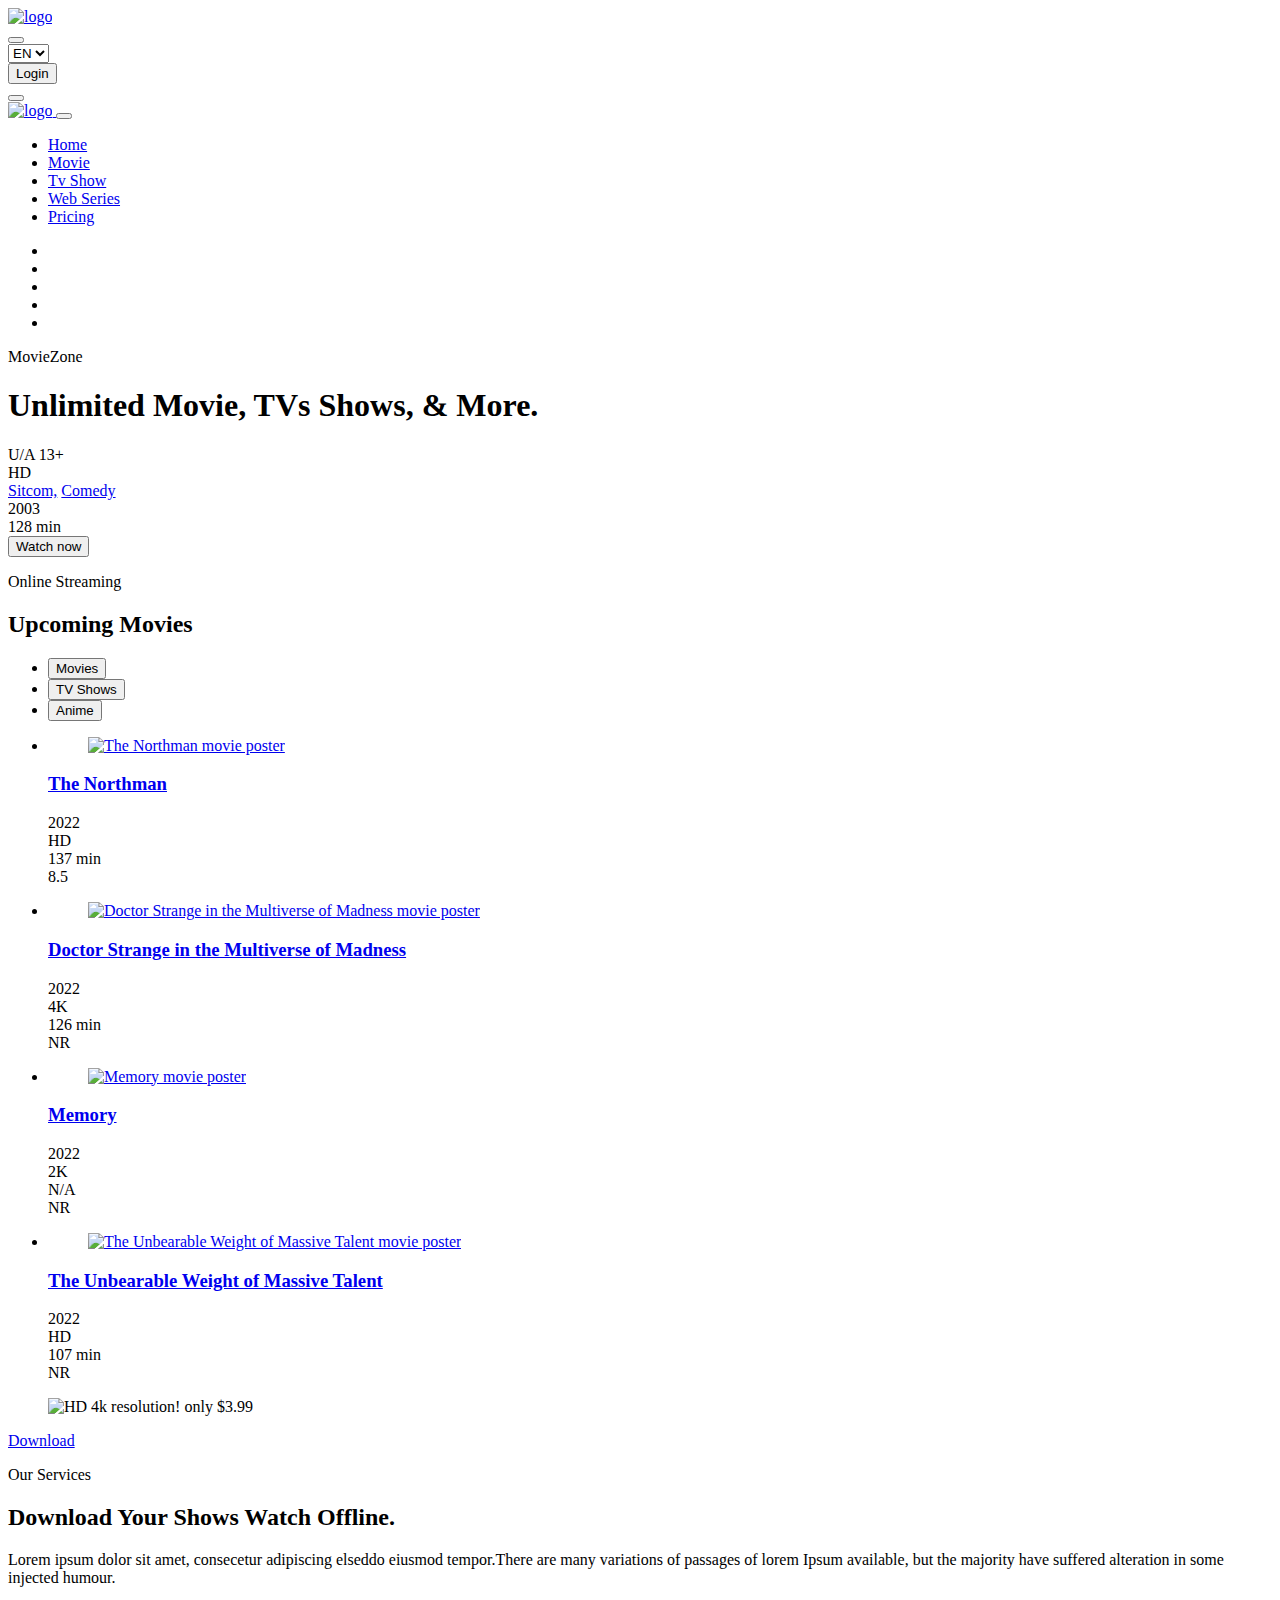
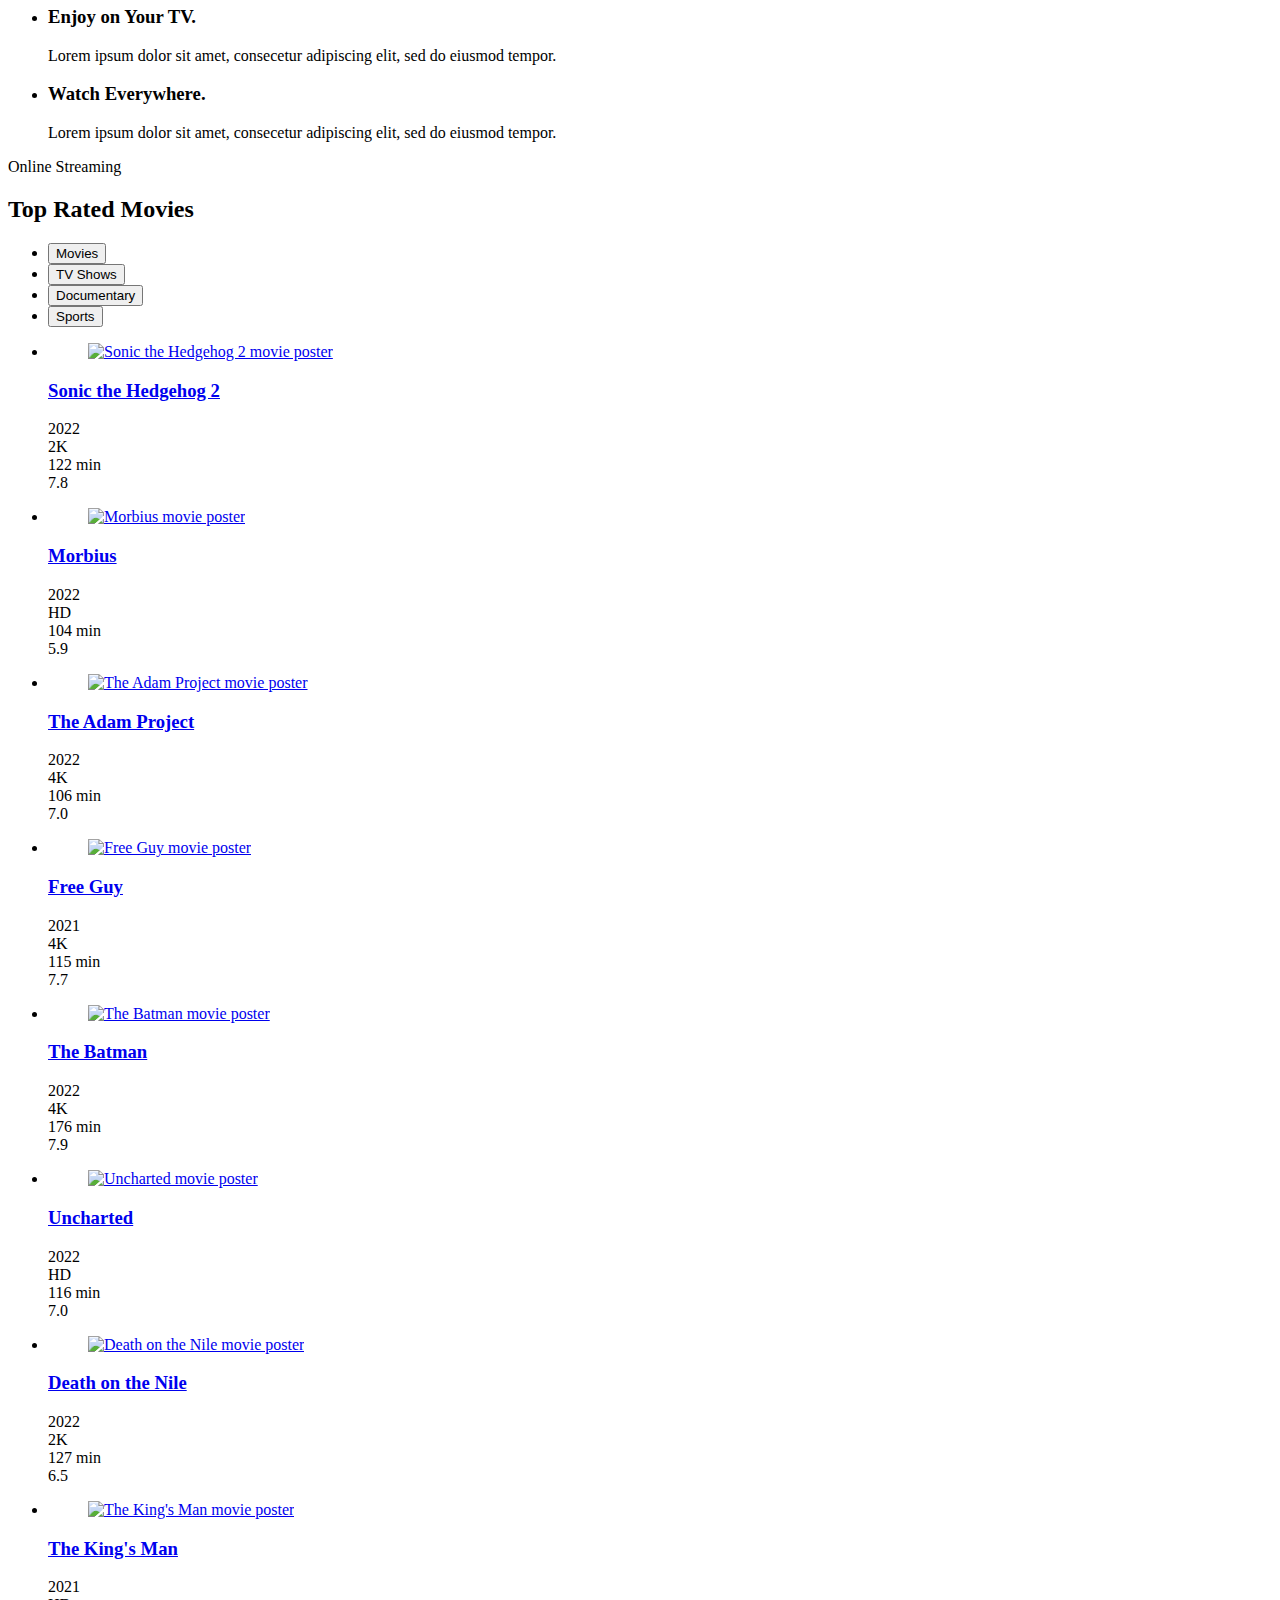
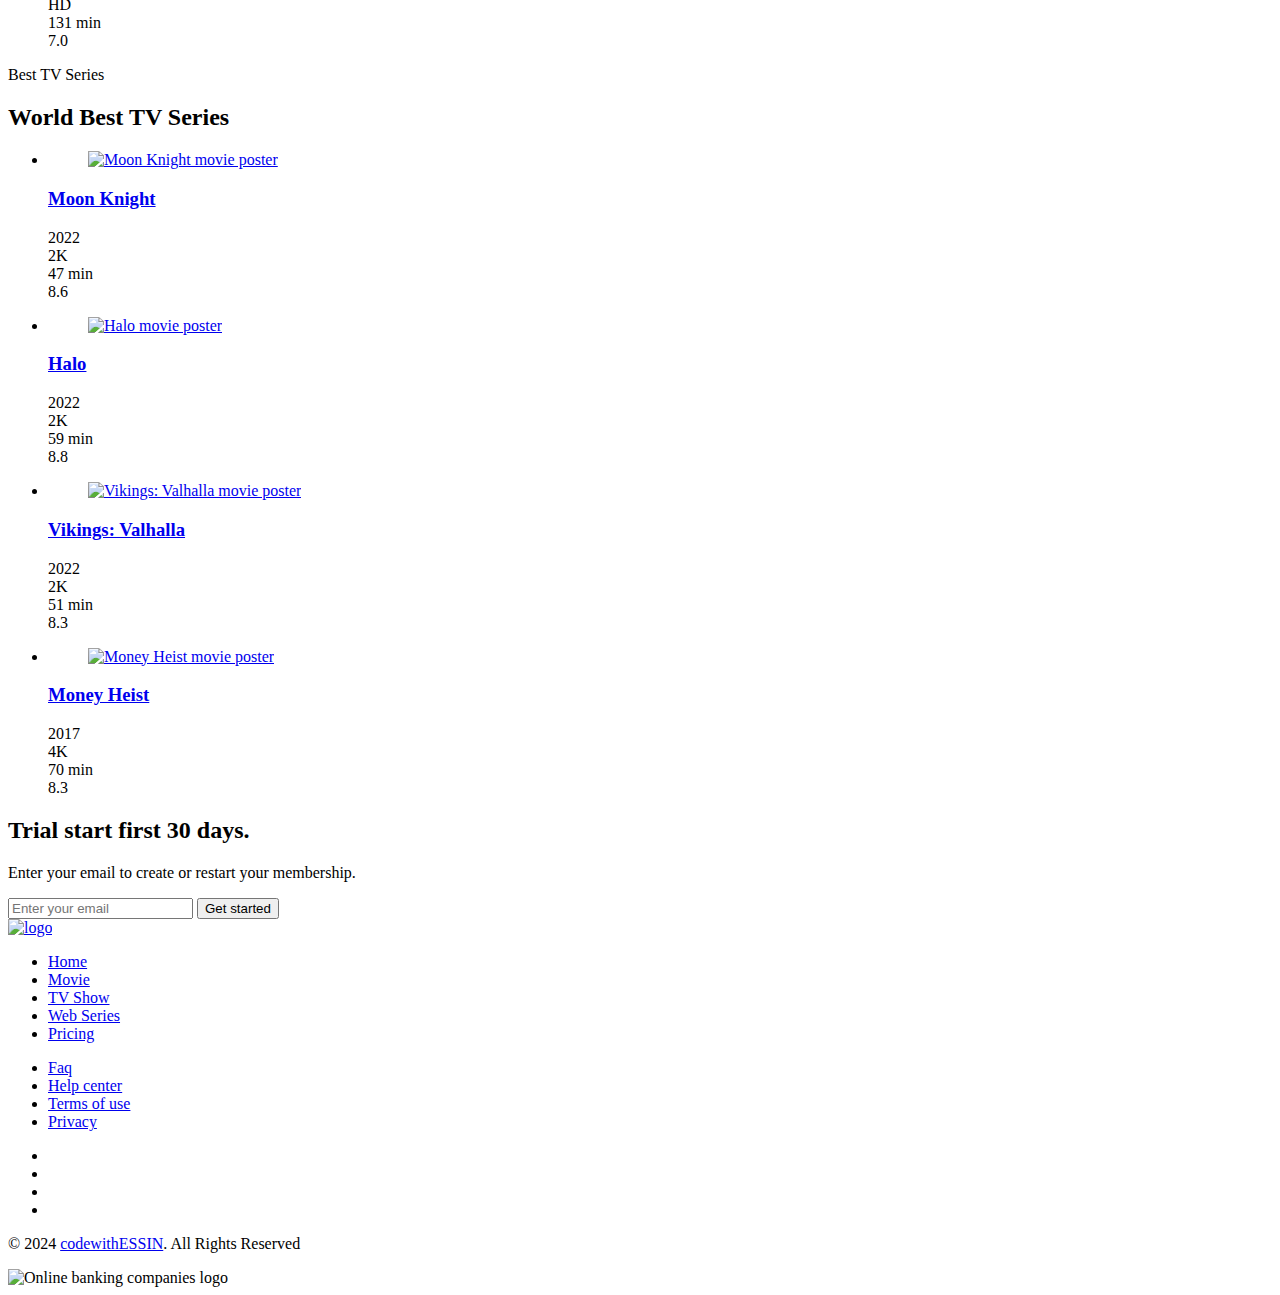
==== MovieZone/index.html @ ff5fa3e3 "first commit" ====
<!DOCTYPE html>
<html lang="en">

<head>
  <meta charset="UTF-8">
  <meta http-equiv="X-UA-Compatible" content="IE=edge">
  <meta name="viewport" content="width=device-width, initial-scale=1.0">
  <title>MovieZone</title>

  <!-- 
    - favicon
  -->
  <link rel="shortcut icon" href="./favicon.svg" type="image/svg+xml">

  <!-- 
    - custom css link
  -->
  <link rel="stylesheet" href="./style.css">

  <!-- 
    - google font link
  -->
  <link rel="preconnect" href="https://fonts.googleapis.com">
  <link rel="preconnect" href="https://fonts.gstatic.com" crossorigin>
  <link href="https://fonts.googleapis.com/css2?family=Poppins:wght@400;500;600;700&display=swap" rel="stylesheet">
  
</head>

<body id="top">

  <!-- 
    - #HEADER
  -->

  <header class="header" data-header>
    <div class="container">

      <div class="overlay" data-overlay></div>

      <a href="./index.html" class="logo">
        <img src="./images/finallogo.png" alt="logo" width="100px" >
      </a>

      <div class="header-actions">

        <button class="search-btn">
          <ion-icon name="search-outline"></ion-icon>
        </button>

        <div class="lang-wrapper">
          <label for="language">
            <ion-icon name="globe-outline"></ion-icon>
          </label>

          <select name="language" id="language">
            <option value="en">EN</option>
            <option value="au">AU</option>
            <option value="ar">AR</option>
            <option value="tu">TU</option>
          </select>
        </div>

        <form action="login_form.html"><button class="btn btn-primary">Login</button></form>

      </div>

      <button class="menu-open-btn" data-menu-open-btn>
        <ion-icon name="reorder-two"></ion-icon>
      </button>

      <nav class="navbar" data-navbar>

        <div class="navbar-top">

          <a href="./index.html" class="logo">
            <img src="./images/finallogo.png" alt="logo" width="50px">
          </a>

          <button class="menu-close-btn" data-menu-close-btn>
            <ion-icon name="close-outline"></ion-icon>
          </button>

        </div>

        <ul class="navbar-list">

          <li>
            <a href="./index.html" class="navbar-link">Home</a>
          </li>

          <li>
            <a href="#" class="navbar-link">Movie</a>
          </li>

          <li>
            <a href="#" class="navbar-link">Tv Show</a>
          </li>

          <li>
            <a href="#" class="navbar-link">Web Series</a>
          </li>

          <li>
            <a href="#" class="navbar-link">Pricing</a>
          </li>

        </ul>

        <ul class="navbar-social-list">

          <li>
            <a href="#" class="navbar-social-link">
              <ion-icon name="logo-twitter"></ion-icon>
            </a>
          </li>

          <li>
            <a href="#" class="navbar-social-link">
              <ion-icon name="logo-facebook"></ion-icon>
            </a>
          </li>

          <li>
            <a href="#" class="navbar-social-link">
              <ion-icon name="logo-pinterest"></ion-icon>
            </a>
          </li>

          <li>
            <a href="#" class="navbar-social-link">
              <ion-icon name="logo-instagram"></ion-icon>
            </a>
          </li>

          <li>
            <a href="#" class="navbar-social-link">
              <ion-icon name="logo-youtube"></ion-icon>
            </a>
          </li>

        </ul>

      </nav>

    </div>
  </header>





  <main>
    <article>

      <!-- 
        - #HERO
      -->

      <section class="hero">
        <div class="container">
          <!-- slider -->
          <div class="container">
            <div class="slider">
                <div class="slide slide-1 active">
                    
                </div>
                <div class="slide slide-2">
                    
                </div>
                <div class="slide slide-3">
                   
                </div>
                <div class="slide slide-4">
                    
                </div>
                <div class="slide slide-5">
                   
                </div>
                <div class="slide slide-6">
                    
                </div>
                <div class="slide slide-7">
                    
                </div>
                <div class="slide slide-8">
                    
                </div>
                <div class="slide slide-9">
                   
                </div>
                <div class="slide slide-10">
                    
                </div>
            </div>
            <div class="buttons">
                <div class="arrow" id="arrow-left">
                    <i class="fas fa-chevron-left"></i>
                </div>
                <div class="arrow" id="arrow-right">
                    <i class="fas fa-chevron-right"></i>
                </div>
            </div>
        </div>
          <!-- slider -->

          <div class="hero-content">

            <p class="hero-subtitle">MovieZone</p>

            <h1 class="h1 hero-title">
              Unlimited <strong>Movie</strong>, TVs Shows, & More.
            </h1>

            <div class="meta-wrapper">

              <div class="badge-wrapper">
                <div class="badge badge-fill">U/A 13+</div>

                <div class="badge badge-outline">HD</div>
              </div>

              <div class="ganre-wrapper">
                <a href="#">Sitcom,</a>

                <a href="#">Comedy</a>
              </div>

              <div class="date-time">

                <div>
                  <ion-icon name="calendar-outline"></ion-icon>

                  <time datetime="2003">2003</time>
                </div>

                <div>
                  <ion-icon name="time-outline"></ion-icon>

                  <time datetime="PT128M">128 min</time>
                </div>

              </div>

            </div>

            <button class="btn btn-primary">
              <ion-icon name="play"></ion-icon>

              <span>Watch now</span>
            </button>

          </div>

        </div>
      </section>





      <!-- 
        - #UPCOMING
      -->

      <section class="upcoming">
        <div class="container">

          <div class="flex-wrapper">

            <div class="title-wrapper">
              <p class="section-subtitle">Online Streaming</p>

              <h2 class="h2 section-title">Upcoming Movies</h2>
            </div>

            <ul class="filter-list">

              <li>
                <button class="filter-btn">Movies</button>
              </li>

              <li>
                <button class="filter-btn">TV Shows</button>
              </li>

              <li>
                <button class="filter-btn">Anime</button>
              </li>

            </ul>

          </div>

          <ul class="movies-list  has-scrollbar">

            <li>
              <div class="movie-card">

                <a href="./movie-details.html">
                  <figure class="card-banner">
                    <img src="./images/upcoming-1.png" alt="The Northman movie poster">
                  </figure>
                </a>

                <div class="title-wrapper">
                  <a href="./movie-details.html">
                    <h3 class="card-title">The Northman</h3>
                  </a>

                  <time datetime="2022">2022</time>
                </div>

                <div class="card-meta">
                  <div class="badge badge-outline">HD</div>

                  <div class="duration">
                    <ion-icon name="time-outline"></ion-icon>

                    <time datetime="PT137M">137 min</time>
                  </div>

                  <div class="rating">
                    <ion-icon name="star"></ion-icon>

                    <data>8.5</data>
                  </div>
                </div>

              </div>
            </li>

            <li>
              <div class="movie-card">

                <a href="./movie-details.html">
                  <figure class="card-banner">
                    <img src="./images/upcoming-2.png"
                      alt="Doctor Strange in the Multiverse of Madness movie poster">
                  </figure>
                </a>

                <div class="title-wrapper">
                  <a href="./movie-details.html">
                    <h3 class="card-title">Doctor Strange in the Multiverse of Madness</h3>
                  </a>

                  <time datetime="2022">2022</time>
                </div>

                <div class="card-meta">
                  <div class="badge badge-outline">4K</div>

                  <div class="duration">
                    <ion-icon name="time-outline"></ion-icon>

                    <time datetime="PT126M">126 min</time>
                  </div>

                  <div class="rating">
                    <ion-icon name="star"></ion-icon>

                    <data>NR</data>
                  </div>
                </div>

              </div>
            </li>

            <li>
              <div class="movie-card">

                <a href="./movie-details.html">
                  <figure class="card-banner">
                    <img src="./images/upcoming-3.png" alt="Memory movie poster">
                  </figure>
                </a>

                <div class="title-wrapper">
                  <a href="./movie-details.html">
                    <h3 class="card-title">Memory</h3>
                  </a>

                  <time datetime="2022">2022</time>
                </div>

                <div class="card-meta">
                  <div class="badge badge-outline">2K</div>

                  <div class="duration">
                    <ion-icon name="time-outline"></ion-icon>

                    <time datetime="">N/A</time>
                  </div>

                  <div class="rating">
                    <ion-icon name="star"></ion-icon>

                    <data>NR</data>
                  </div>
                </div>

              </div>
            </li>

            <li>
              <div class="movie-card">

                <a href="./movie-details.html">
                  <figure class="card-banner">
                    <img src="./images/upcoming-4.png"
                      alt="The Unbearable Weight of Massive Talent movie poster">
                  </figure>
                </a>

                <div class="title-wrapper">
                  <a href="./movie-details.html">
                    <h3 class="card-title">The Unbearable Weight of Massive Talent</h3>
                  </a>

                  <time datetime="2022">2022</time>
                </div>

                <div class="card-meta">
                  <div class="badge badge-outline">HD</div>

                  <div class="duration">
                    <ion-icon name="time-outline"></ion-icon>

                    <time datetime="PT107M">107 min</time>
                  </div>

                  <div class="rating">
                    <ion-icon name="star"></ion-icon>

                    <data>NR</data>
                  </div>
                </div>

              </div>
            </li>

          </ul>

        </div>
      </section>





      <!-- 
        - #SERVICE
      -->

      <section class="service">
        <div class="container">

          <div class="service-banner">
            <figure>
              <img src="./images/service-banner.jpg" alt="HD 4k resolution! only $3.99">
            </figure>

            <a href="./images/service-banner.jpg" download class="service-btn">
              <span>Download</span>

              <ion-icon name="download-outline"></ion-icon>
            </a>
          </div>

          <div class="service-content">

            <p class="service-subtitle">Our Services</p>

            <h2 class="h2 service-title">Download Your Shows Watch Offline.</h2>

            <p class="service-text">
              Lorem ipsum dolor sit amet, consecetur adipiscing elseddo eiusmod tempor.There are many variations of
              passages of lorem
              Ipsum available, but the majority have suffered alteration in some injected humour.
            </p>

            <ul class="service-list">

              <li>
                <div class="service-card">

                  <div class="card-icon">
                    <ion-icon name="tv"></ion-icon>
                  </div>

                  <div class="card-content">
                    <h3 class="h3 card-title">Enjoy on Your TV.</h3>

                    <p class="card-text">
                      Lorem ipsum dolor sit amet, consecetur adipiscing elit, sed do eiusmod tempor.
                    </p>
                  </div>

                </div>
              </li>

              <li>
                <div class="service-card">

                  <div class="card-icon">
                    <ion-icon name="videocam"></ion-icon>
                  </div>

                  <div class="card-content">
                    <h3 class="h3 card-title">Watch Everywhere.</h3>

                    <p class="card-text">
                      Lorem ipsum dolor sit amet, consecetur adipiscing elit, sed do eiusmod tempor.
                    </p>
                  </div>

                </div>
              </li>

            </ul>

          </div>

        </div>
      </section>





      <!-- 
        - #TOP RATED
      -->

      <section class="top-rated">
        <div class="container">

          <p class="section-subtitle">Online Streaming</p>

          <h2 class="h2 section-title">Top Rated Movies</h2>

          <ul class="filter-list">

            <li>
              <button class="filter-btn">Movies</button>
            </li>

            <li>
              <button class="filter-btn">TV Shows</button>
            </li>

            <li>
              <button class="filter-btn">Documentary</button>
            </li>

            <li>
              <button class="filter-btn">Sports</button>
            </li>

          </ul>

          <ul class="movies-list">

            <li>
              <div class="movie-card">

                <a href="./movie-details.html">
                  <figure class="card-banner">
                    <img src="./images/movie-1.png" alt="Sonic the Hedgehog 2 movie poster">
                  </figure>
                </a>

                <div class="title-wrapper">
                  <a href="./movie-details.html">
                    <h3 class="card-title">Sonic the Hedgehog 2</h3>
                  </a>

                  <time datetime="2022">2022</time>
                </div>

                <div class="card-meta">
                  <div class="badge badge-outline">2K</div>

                  <div class="duration">
                    <ion-icon name="time-outline"></ion-icon>

                    <time datetime="PT122M">122 min</time>
                  </div>

                  <div class="rating">
                    <ion-icon name="star"></ion-icon>

                    <data>7.8</data>
                  </div>
                </div>

              </div>
            </li>

            <li>
              <div class="movie-card">

                <a href="./movie-details.html">
                  <figure class="card-banner">
                    <img src="./images/movie-2.png" alt="Morbius movie poster">
                  </figure>
                </a>

                <div class="title-wrapper">
                  <a href="./movie-details.html">
                    <h3 class="card-title">Morbius</h3>
                  </a>

                  <time datetime="2022">2022</time>
                </div>

                <div class="card-meta">
                  <div class="badge badge-outline">HD</div>

                  <div class="duration">
                    <ion-icon name="time-outline"></ion-icon>

                    <time datetime="PT104M">104 min</time>
                  </div>

                  <div class="rating">
                    <ion-icon name="star"></ion-icon>

                    <data>5.9</data>
                  </div>
                </div>

              </div>
            </li>

            <li>
              <div class="movie-card">

                <a href="./movie-details.html">
                  <figure class="card-banner">
                    <img src="./images/movie-3.png" alt="The Adam Project movie poster">
                  </figure>
                </a>

                <div class="title-wrapper">
                  <a href="./movie-details.html">
                    <h3 class="card-title">The Adam Project</h3>
                  </a>

                  <time datetime="2022">2022</time>
                </div>

                <div class="card-meta">
                  <div class="badge badge-outline">4K</div>

                  <div class="duration">
                    <ion-icon name="time-outline"></ion-icon>

                    <time datetime="PT106M">106 min</time>
                  </div>

                  <div class="rating">
                    <ion-icon name="star"></ion-icon>

                    <data>7.0</data>
                  </div>
                </div>

              </div>
            </li>

            <li>
              <div class="movie-card">

                <a href="./movie-details.html">
                  <figure class="card-banner">
                    <img src="./images/movie-4.png" alt="Free Guy movie poster">
                  </figure>
                </a>

                <div class="title-wrapper">
                  <a href="./movie-details.html">
                    <h3 class="card-title">Free Guy</h3>
                  </a>

                  <time datetime="2021">2021</time>
                </div>

                <div class="card-meta">
                  <div class="badge badge-outline">4K</div>

                  <div class="duration">
                    <ion-icon name="time-outline"></ion-icon>

                    <time datetime="PT115M">115 min</time>
                  </div>

                  <div class="rating">
                    <ion-icon name="star"></ion-icon>

                    <data>7.7</data>
                  </div>
                </div>

              </div>
            </li>

            <li>
              <div class="movie-card">

                <a href="./movie-details.html">
                  <figure class="card-banner">
                    <img src="./images/movie-5.png" alt="The Batman movie poster">
                  </figure>
                </a>

                <div class="title-wrapper">
                  <a href="./movie-details.html">
                    <h3 class="card-title">The Batman</h3>
                  </a>

                  <time datetime="2022">2022</time>
                </div>

                <div class="card-meta">
                  <div class="badge badge-outline">4K</div>

                  <div class="duration">
                    <ion-icon name="time-outline"></ion-icon>

                    <time datetime="PT176M">176 min</time>
                  </div>

                  <div class="rating">
                    <ion-icon name="star"></ion-icon>

                    <data>7.9</data>
                  </div>
                </div>

              </div>
            </li>

            <li>
              <div class="movie-card">

                <a href="./movie-details.html">
                  <figure class="card-banner">
                    <img src="./images/movie-6.png" alt="Uncharted movie poster">
                  </figure>
                </a>

                <div class="title-wrapper">
                  <a href="./movie-details.html">
                    <h3 class="card-title">Uncharted</h3>
                  </a>

                  <time datetime="2022">2022</time>
                </div>

                <div class="card-meta">
                  <div class="badge badge-outline">HD</div>

                  <div class="duration">
                    <ion-icon name="time-outline"></ion-icon>

                    <time datetime="PT116M">116 min</time>
                  </div>

                  <div class="rating">
                    <ion-icon name="star"></ion-icon>

                    <data>7.0</data>
                  </div>
                </div>

              </div>
            </li>

            <li>
              <div class="movie-card">

                <a href="./movie-details.html">
                  <figure class="card-banner">
                    <img src="./images/movie-7.png" alt="Death on the Nile movie poster">
                  </figure>
                </a>

                <div class="title-wrapper">
                  <a href="./movie-details.html">
                    <h3 class="card-title">Death on the Nile</h3>
                  </a>

                  <time datetime="2022">2022</time>
                </div>

                <div class="card-meta">
                  <div class="badge badge-outline">2K</div>

                  <div class="duration">
                    <ion-icon name="time-outline"></ion-icon>

                    <time datetime="PT127M">127 min</time>
                  </div>

                  <div class="rating">
                    <ion-icon name="star"></ion-icon>

                    <data>6.5</data>
                  </div>
                </div>

              </div>
            </li>

            <li>
              <div class="movie-card">

                <a href="./movie-details.html">
                  <figure class="card-banner">
                    <img src="./images/movie-8.png" alt="The King's Man movie poster">
                  </figure>
                </a>

                <div class="title-wrapper">
                  <a href="./movie-details.html">
                    <h3 class="card-title">The King's Man</h3>
                  </a>

                  <time datetime="2021">2021</time>
                </div>

                <div class="card-meta">
                  <div class="badge badge-outline">HD</div>

                  <div class="duration">
                    <ion-icon name="time-outline"></ion-icon>

                    <time datetime="PT131M">131 min</time>
                  </div>

                  <div class="rating">
                    <ion-icon name="star"></ion-icon>

                    <data>7.0</data>
                  </div>
                </div>

              </div>
            </li>

          </ul>

        </div>
      </section>





      <!-- 
        - #TV SERIES
      -->

      <section class="tv-series">
        <div class="container">

          <p class="section-subtitle">Best TV Series</p>

          <h2 class="h2 section-title">World Best TV Series</h2>

          <ul class="movies-list">

            <li>
              <div class="movie-card">

                <a href="./movie-details.html">
                  <figure class="card-banner">
                    <img src="./images/series-1.png" alt="Moon Knight movie poster">
                  </figure>
                </a>

                <div class="title-wrapper">
                  <a href="./movie-details.html">
                    <h3 class="card-title">Moon Knight</h3>
                  </a>

                  <time datetime="2022">2022</time>
                </div>

                <div class="card-meta">
                  <div class="badge badge-outline">2K</div>

                  <div class="duration">
                    <ion-icon name="time-outline"></ion-icon>

                    <time datetime="PT47M">47 min</time>
                  </div>

                  <div class="rating">
                    <ion-icon name="star"></ion-icon>

                    <data>8.6</data>
                  </div>
                </div>

              </div>
            </li>

            <li>
              <div class="movie-card">

                <a href="./movie-details.html">
                  <figure class="card-banner">
                    <img src="./images/series-2.png" alt="Halo movie poster">
                  </figure>
                </a>

                <div class="title-wrapper">
                  <a href="./movie-details.html">
                    <h3 class="card-title">Halo</h3>
                  </a>

                  <time datetime="2022">2022</time>
                </div>

                <div class="card-meta">
                  <div class="badge badge-outline">2K</div>

                  <div class="duration">
                    <ion-icon name="time-outline"></ion-icon>

                    <time datetime="PT59M">59 min</time>
                  </div>

                  <div class="rating">
                    <ion-icon name="star"></ion-icon>

                    <data>8.8</data>
                  </div>
                </div>

              </div>
            </li>

            <li>
              <div class="movie-card">

                <a href="./movie-details.html">
                  <figure class="card-banner">
                    <img src="./images/series-3.png" alt="Vikings: Valhalla movie poster">
                  </figure>
                </a>

                <div class="title-wrapper">
                  <a href="./movie-details.html">
                    <h3 class="card-title">Vikings: Valhalla</h3>
                  </a>

                  <time datetime="2022">2022</time>
                </div>

                <div class="card-meta">
                  <div class="badge badge-outline">2K</div>

                  <div class="duration">
                    <ion-icon name="time-outline"></ion-icon>

                    <time datetime="PT51M">51 min</time>
                  </div>

                  <div class="rating">
                    <ion-icon name="star"></ion-icon>

                    <data>8.3</data>
                  </div>
                </div>

              </div>
            </li>

            <li>
              <div class="movie-card">

                <a href="./movie-details.html">
                  <figure class="card-banner">
                    <img src="./images/series-4.png" alt="Money Heist movie poster">
                  </figure>
                </a>

                <div class="title-wrapper">
                  <a href="./movie-details.html">
                    <h3 class="card-title">Money Heist</h3>
                  </a>

                  <time datetime="2017">2017</time>
                </div>

                <div class="card-meta">
                  <div class="badge badge-outline">4K</div>

                  <div class="duration">
                    <ion-icon name="time-outline"></ion-icon>

                    <time datetime="PT70M">70 min</time>
                  </div>

                  <div class="rating">
                    <ion-icon name="star"></ion-icon>

                    <data>8.3</data>
                  </div>
                </div>

              </div>
            </li>

          </ul>

        </div>
      </section>





      <!-- 
        - #CTA
      -->

      <section class="cta">
        <div class="container">

          <div class="title-wrapper">
            <h2 class="cta-title">Trial start first 30 days.</h2>

            <p class="cta-text">
              Enter your email to create or restart your membership.
            </p>
          </div>

          <form action="" class="cta-form">
            <input type="email" name="email" required placeholder="Enter your email" class="email-field">

            <button type="submit" class="cta-form-btn">Get started</button>
          </form>

        </div>
      </section>

    </article>
  </main>





  <!-- 
    - #FOOTER
  -->

  <footer class="footer">

    <div class="footer-top">
      <div class="container">

        <div class="footer-brand-wrapper">

          <a href="./index.html" class="logo">
            <img src="./images/finallogo.png" alt="logo" width="100px">
          </a>

          <ul class="footer-list">

            <li>
              <a href="./index.html" class="footer-link">Home</a>
            </li>

            <li>
              <a href="#" class="footer-link">Movie</a>
            </li>

            <li>
              <a href="#" class="footer-link">TV Show</a>
            </li>

            <li>
              <a href="#" class="footer-link">Web Series</a>
            </li>

            <li>
              <a href="#" class="footer-link">Pricing</a>
            </li>

          </ul>

        </div>

        <div class="divider"></div>

        <div class="quicklink-wrapper">

          <ul class="quicklink-list">

            <li>
              <a href="#" class="quicklink-link">Faq</a>
            </li>

            <li>
              <a href="#" class="quicklink-link">Help center</a>
            </li>

            <li>
              <a href="#" class="quicklink-link">Terms of use</a>
            </li>

            <li>
              <a href="#" class="quicklink-link">Privacy</a>
            </li>

          </ul>

          <ul class="social-list">

            <li>
              <a href="#" class="social-link">
                <ion-icon name="logo-facebook"></ion-icon>
              </a>
            </li>

            <li>
              <a href="#" class="social-link">
                <ion-icon name="logo-twitter"></ion-icon>
              </a>
            </li>

            <li>
              <a href="#" class="social-link">
                <ion-icon name="logo-pinterest"></ion-icon>
              </a>
            </li>

            <li>
              <a href="#" class="social-link">
                <ion-icon name="logo-linkedin"></ion-icon>
              </a>
            </li>

          </ul>

        </div>

      </div>
    </div>

    <div class="footer-bottom">
      <div class="container">

        <p class="copyright">
          &copy; 2024 <a href="#">codewithESSIN</a>. All Rights Reserved
        </p>

        <img src="./images/footer-bottom-img.png" alt="Online banking companies logo" class="footer-bottom-img">

      </div>
    </div>

  </footer>





  <!-- 
    - #GO TO TOP
  -->

  <a href="#top" class="go-top" data-go-top>
    <ion-icon name="chevron-up"></ion-icon>
  </a>





  <!-- 
    - custom js link
  -->
  <script src="script.js"></script>

  <!-- 
    - ionicon link
  -->
  <script type="module" src="https://unpkg.com/ionicons@5.5.2/dist/ionicons/ionicons.esm.js"></script>
  <script nomodule src="https://unpkg.com/ionicons@5.5.2/dist/ionicons/ionicons.js"></script>

</body>

</html>
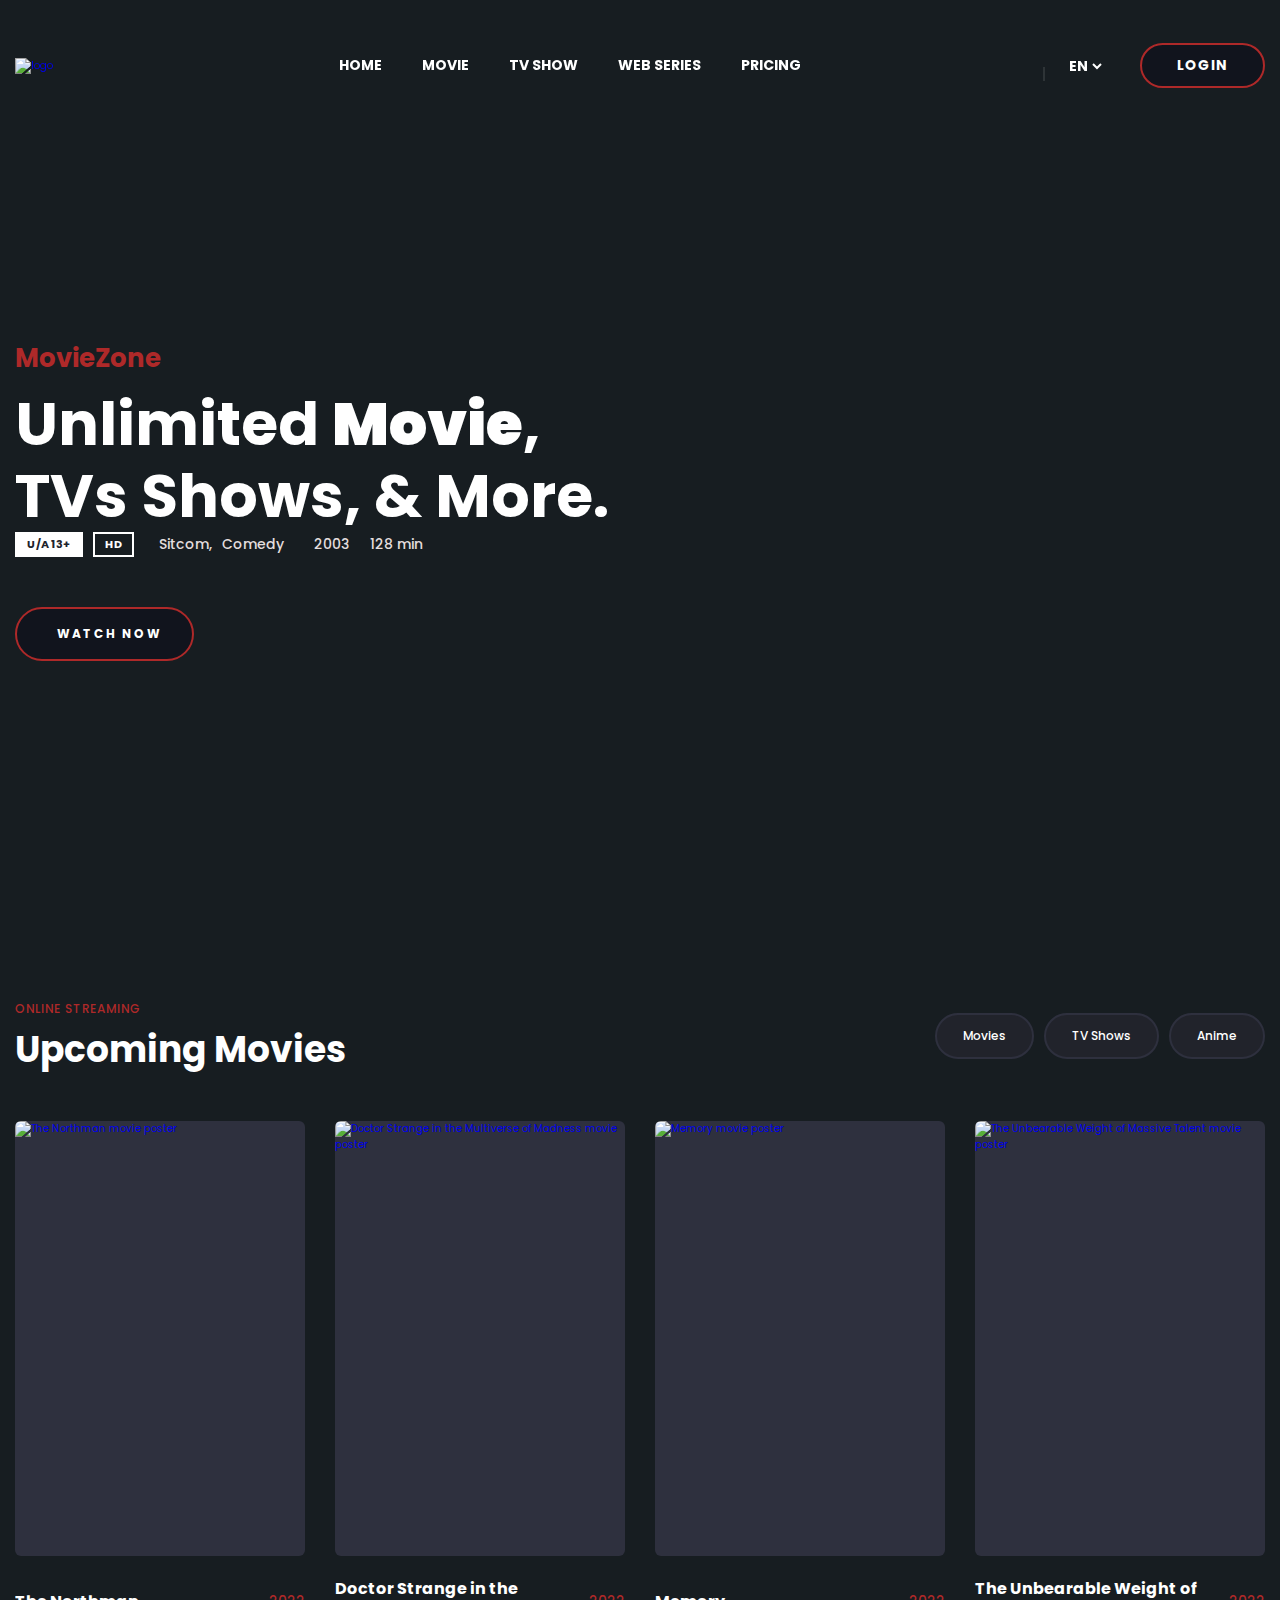
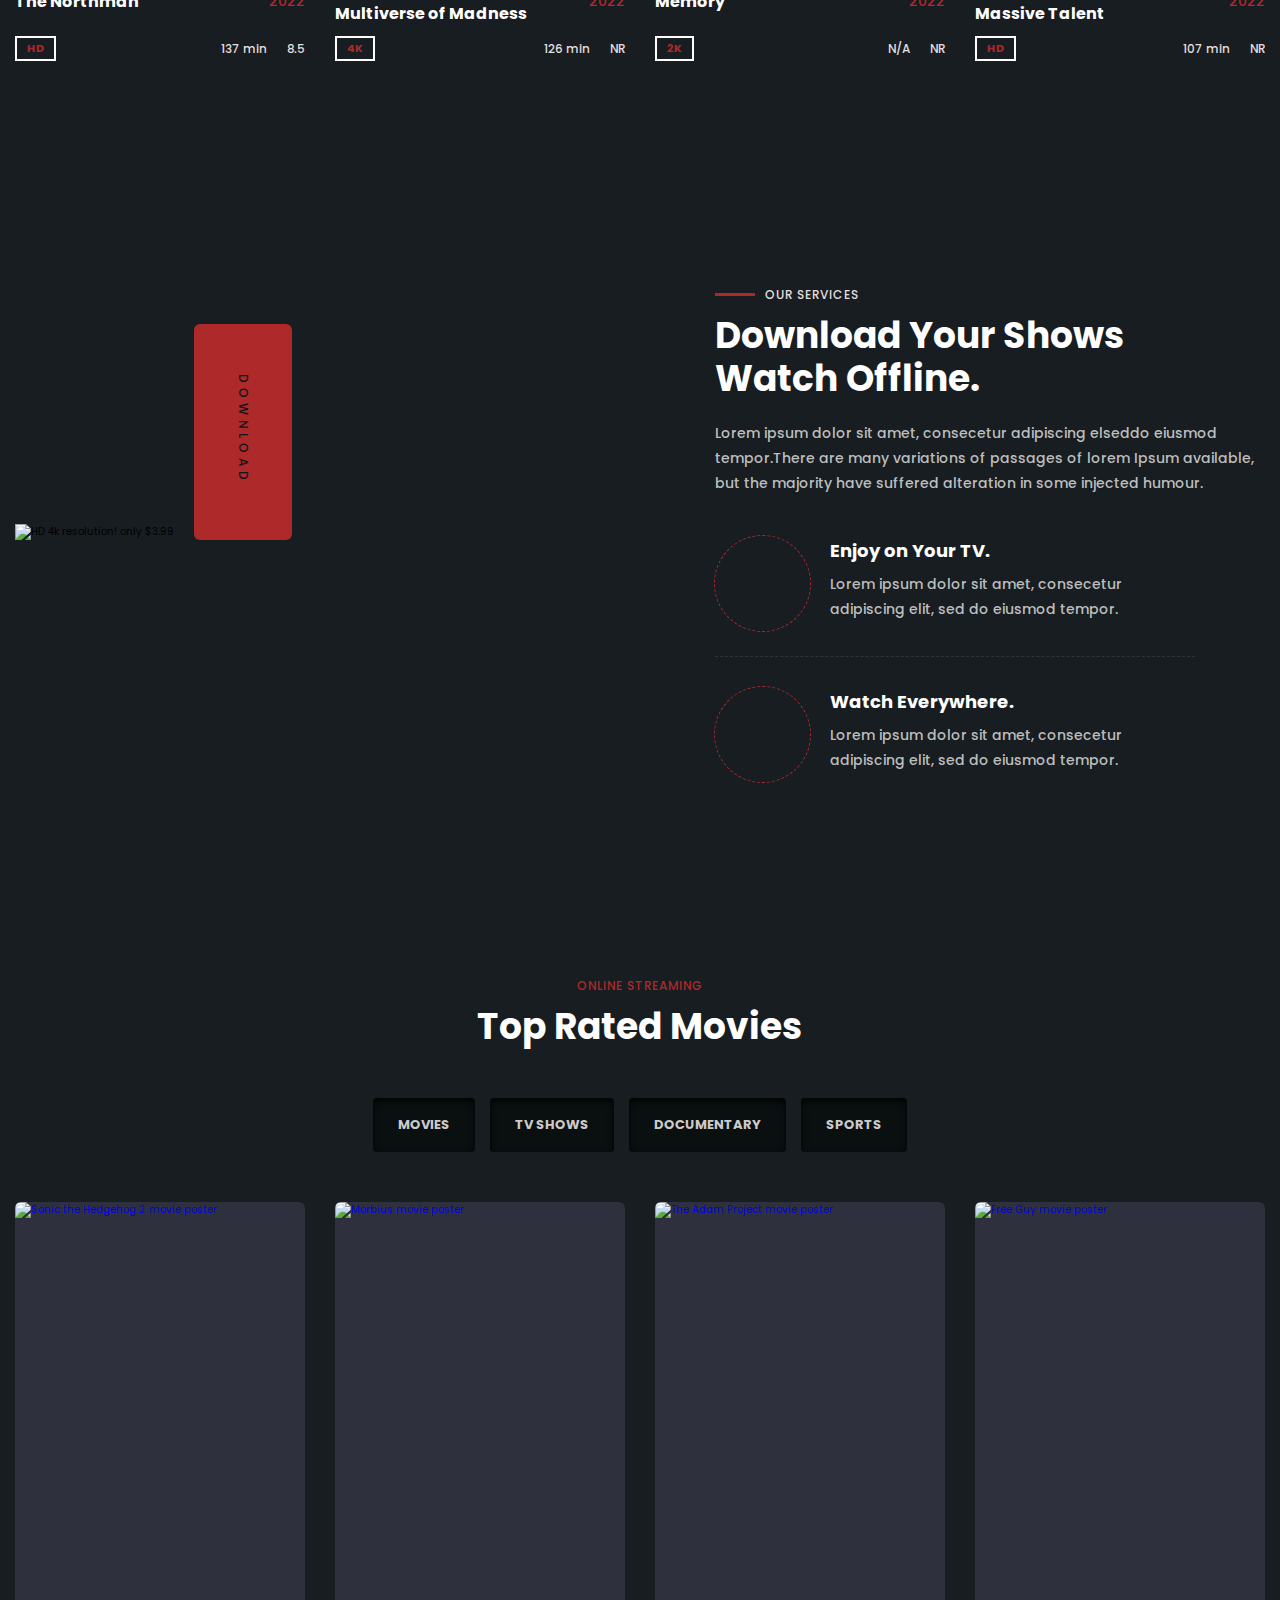
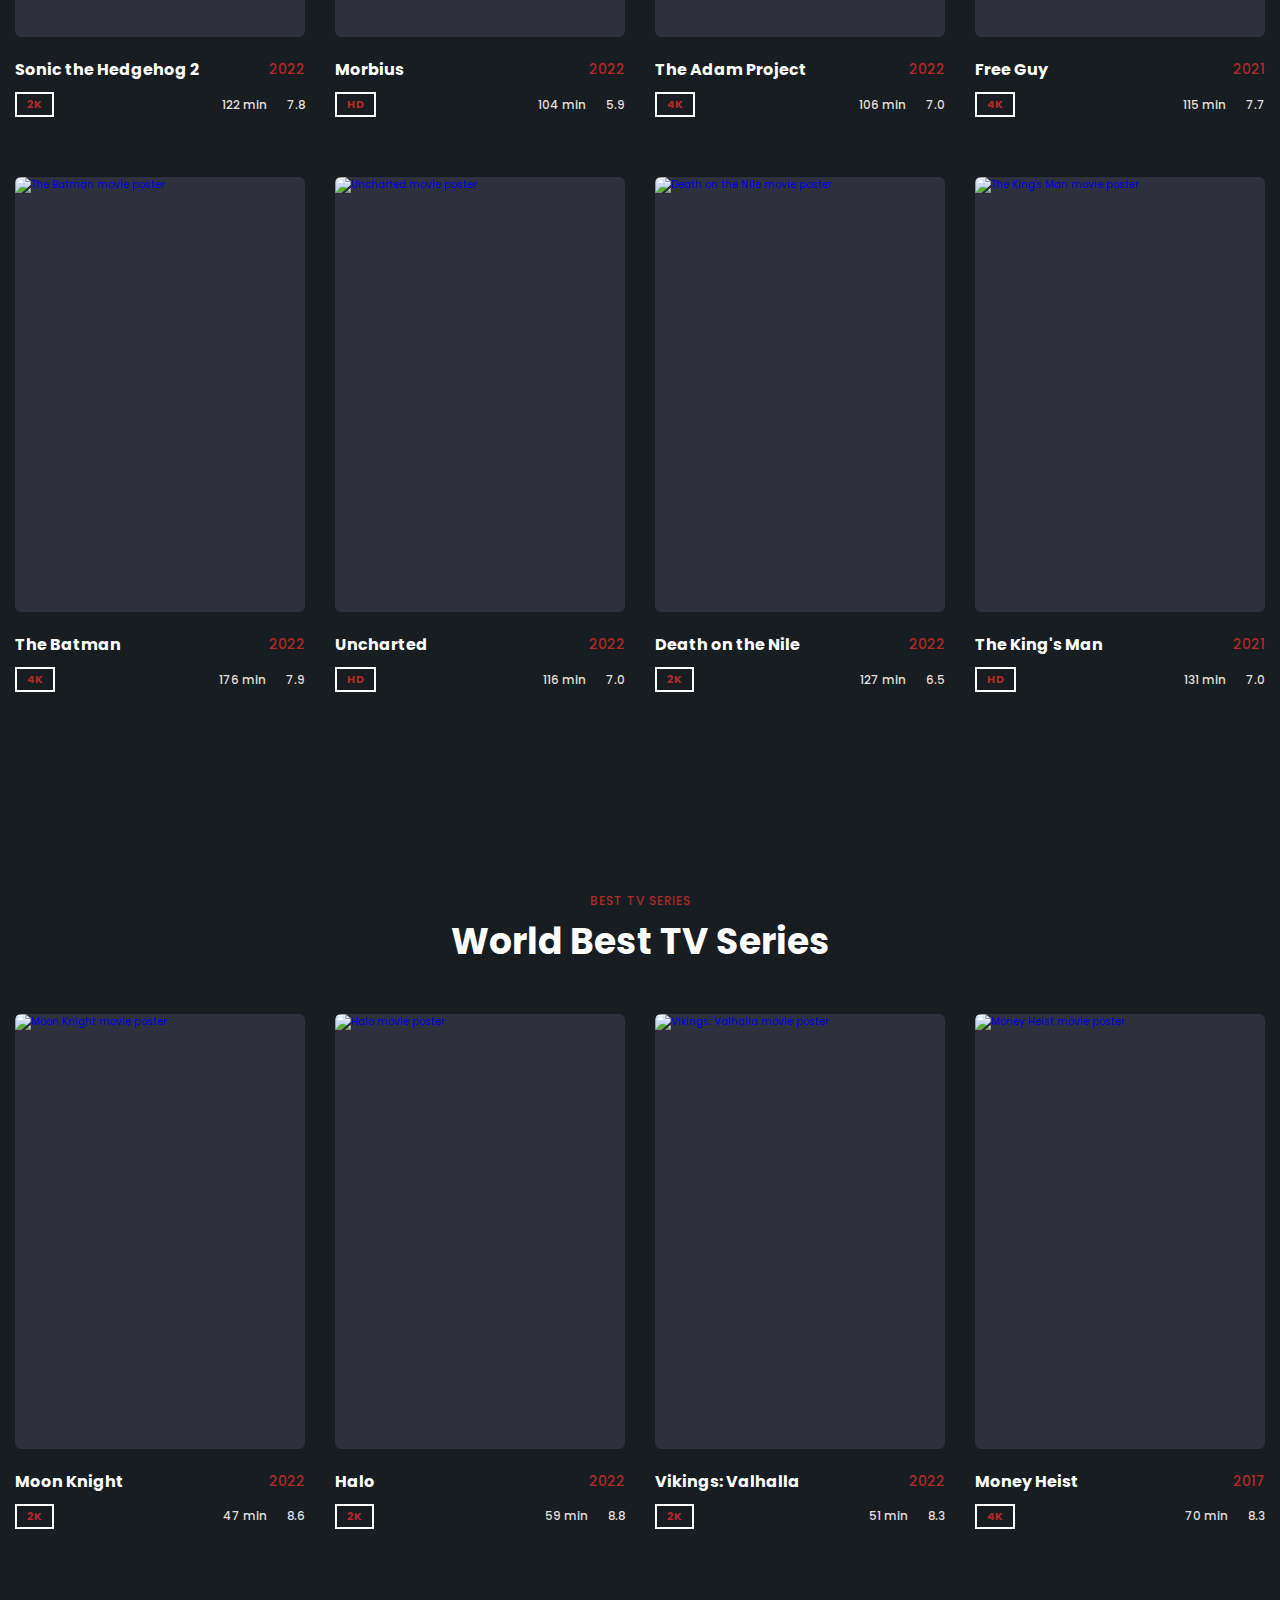
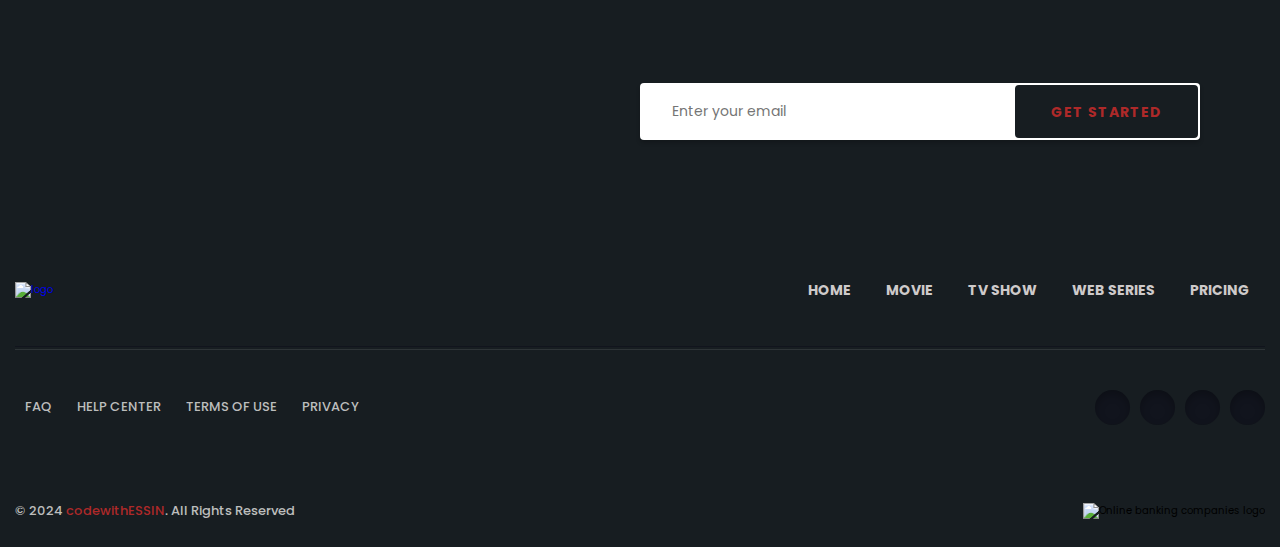
==== commit 5dfd5df0: "ok" ====
--- a/MovieZone/index.html
+++ b/MovieZone/index.html
@@ -145,10 +145,6 @@
     </div>
   </header>
 
-
-
-
-
   <main>
     <article>
 
@@ -201,6 +197,7 @@
                 </div>
             </div>
         </div>
+
           <!-- slider -->
 
           <div class="hero-content">
@@ -254,10 +251,6 @@
         </div>
       </section>
 
-
-
-
-
       <!-- 
         - #UPCOMING
       -->
@@ -443,10 +436,6 @@
 
         </div>
       </section>
-
-
-
-
 
       <!-- 
         - #SERVICE
@@ -524,10 +513,6 @@
         </div>
       </section>
 
-
-
-
-
       <!-- 
         - #TOP RATED
       -->
@@ -854,10 +839,6 @@
         </div>
       </section>
 
-
-
-
-
       <!-- 
         - #TV SERIES
       -->
@@ -1019,10 +1000,6 @@
 
         </div>
       </section>
-
-
-
-
 
       <!-- 
         - #CTA
@@ -1051,10 +1028,6 @@
     </article>
   </main>
 
-
-
-
-
   <!-- 
     - #FOOTER
   -->
@@ -1167,10 +1140,6 @@
 
   </footer>
 
-
-
-
-
   <!-- 
     - #GO TO TOP
   -->
@@ -1178,10 +1147,6 @@
   <a href="#top" class="go-top" data-go-top>
     <ion-icon name="chevron-up"></ion-icon>
   </a>
-
-
-
-
 
   <!-- 
     - custom js link
@@ -1195,5 +1160,4 @@
   <script nomodule src="https://unpkg.com/ionicons@5.5.2/dist/ionicons/ionicons.js"></script>
 
 </body>
-
 </html>--- a/MovieZone/style.css
+++ b/MovieZone/style.css
@@ -0,0 +1,1557 @@
+
+:root {
+
+    /**
+     * colors
+     */
+  
+    --rich-black-fogra-29: hsl(225, 25%, 9%);
+    --rich-black-fogra-39: hsl(170, 21%, 5%);
+    --raisin-black: hsl(228, 13%, 15%);
+    --eerie-black: hsl(207, 19%, 11%);
+    --light-gray: hsl(0, 3%, 80%);
+    --gunmetal-1: hsl(229, 15%, 21%);
+    --gunmetal-2: hsl(216, 22%, 18%);
+    --gainsboro: hsl(0, 7%, 88%);
+    --citrine: hsl(0, 62%, 42%);
+    --xiketic: hsl(253, 21%, 13%);
+    --gray-x: hsl(0, 0%, 74%);
+    --white: hsl(0, 100%, 100%);
+    --black: hsl(0, 0%, 0%);
+    --jet: hsl(0, 0%, 20%);
+  
+    /**
+     * typography
+     */
+  
+    --ff-poppins: 'Poppins', sans-serif;
+  
+    --fs-1: 36px;
+    --fs-2: 32px;
+    --fs-3: 30px;
+    --fs-4: 24px;
+    --fs-5: 20px;
+    --fs-6: 18px;
+    --fs-7: 16px;
+    --fs-8: 15px;
+    --fs-9: 14px;
+    --fs-10: 13px;
+    --fs-11: 12px;
+    --fs-12: 11px;
+  
+    --fw-500: 500;
+    --fw-700: 700;
+  
+    /**
+     * transition
+     */
+  
+    --transition-1: 0.15s ease;
+    --transition-2: 0.25s ease-in;
+  
+    /**
+     * spacing
+     */
+  
+    --section-padding: 100px;
+  
+  }
+  
+  
+  
+    /**
+     * * #RESET
+   */
+  *, *::before, *::after {
+    margin: 0;
+    padding: 0;
+    box-sizing: border-box;
+  }
+  
+  li { list-style: none; }
+  
+  a { text-decoration: none; }
+  
+  a,
+  img,
+  span,
+  input,
+  button,
+  ion-icon { display: block; }
+  
+  input {
+    font: inherit;
+    width: 100%;
+    border: none;
+  }
+  
+  select,
+  button {
+    font: inherit;
+    background: none;
+    border: none;
+    cursor: pointer;
+  }
+  
+  html {
+    font-family: var(--ff-poppins);
+    scroll-behavior: smooth;
+  }
+  
+  body { background: var(--eerie-black); }
+  
+  body.active { overflow: hidden; }
+  
+ /**
+   * #REUSED STYLE
+   */ 
+  
+  .container { padding-inline: 15px; }
+  
+  /**
+   * TITLES & SUBTITLES
+   */
+  
+  .h1,
+  .h2,
+  .h3 {
+    color: var(--white);
+    line-height: 1.2;
+  }
+  
+  .h1 { font-size: var(--fs-1); }
+  
+  .h2 { font-size: var(--fs-2); }
+  
+  .h3 { font-size: var(--fs-6); }
+  
+  .section-subtitle {
+    color: var(--citrine);
+    font-size: var(--fs-11);
+    font-weight: var(--fw-500);
+    text-transform: uppercase;
+    letter-spacing: 1px;
+    margin-bottom: 10px;
+    text-align: center;
+  }
+  
+  .section-title { text-align: center; }
+  
+  /**
+   * BADGE
+   */
+  
+  .badge {
+    color: var(--white);
+    font-size: var(--fs-12);
+    font-weight: var(--fw-700);
+    border: 2px solid transparent;
+    padding: 2px 10px;
+  }
+  
+  .badge-fill {
+    background: var(--white);
+    color: var(--raisin-black);
+  }
+  
+  .badge-outline { border-color: var(--white); }
+  
+  /**
+   * MOVIE META
+   */
+  
+  .meta-wrapper {
+    display: flex;
+    flex-wrap: wrap;
+    justify-content: flex-start;
+    align-items: center;
+    gap: 15px 25px;
+    margin-bottom: 50px;
+  }
+  
+  .badge-wrapper,
+  .ganre-wrapper,
+  .date-time {
+    display: flex;
+    flex-wrap: wrap;
+    align-items: center;
+    gap: 5px 10px;
+  }
+  
+  .ganre-wrapper > a {
+    color: var(--gainsboro);
+    font-size: var(--fs-9);
+    font-weight: var(--fw-500);
+    transition: var(--transition-1);
+  }
+  
+  .ganre-wrapper > a:is(:hover, :focus) { color: var(--citrine); }
+  
+  .date-time { gap: 15px; }
+  
+  .date-time > div {
+    display: flex;
+    align-items: center;
+    gap: 5px;
+    color: var(--gainsboro);
+    font-size: var(--fs-9);
+    font-weight: var(--fw-500);
+  }
+  
+  .date-time ion-icon {
+    --ionicon-stroke-width: 50px;
+    color: var(--citrine);
+  }
+  
+  /**
+   * BUTTONS
+   */
+  
+  .btn {
+    color: var(--white);
+    font-size: var(--fs-11);
+    font-weight: var(--fw-700);
+    text-transform: uppercase;
+    letter-spacing: 2px;
+    display: flex;
+    align-items: center;
+    gap: 10px;
+    padding: 16px 30px;
+    border: 2px solid var(--citrine);
+    border-radius: 50px;
+    transition: var(--transition-1);
+  }
+  
+  .btn > ion-icon { font-size: 18px; }
+  
+  .btn-primary { background: var(--rich-black-fogra-29); }
+  
+  .btn-primary:is(:hover, :focus) {
+    background: var(--citrine);
+    color: var(--xiketic);
+  }
+  
+  /**
+   * MOVIE CARD
+   */
+  
+  .movies-list {
+    display: grid;
+    gap: 50px;
+  }
+  
+  .movie-card {
+    height: 100%;
+    display: flex;
+    flex-direction: column;
+    justify-content: space-between;
+  }
+  
+  .movie-card .card-banner {
+    position: relative;
+    background: var(--gunmetal-1);
+    aspect-ratio: 2 / 3;
+    border-radius: 6px;
+    overflow: hidden;
+    margin-bottom: 20px;
+    transition: var(--transition-1);
+  }
+  
+  .movie-card .card-banner::after {
+    content: "";
+    position: absolute;
+    inset: 0;
+    transition: var(--transition-1);
+  }
+  
+  .movie-card .card-banner:hover { box-shadow: 0 1px 2px hsla(0, 0%, 0%, 0.5); transform: scaleX(1.1) scaleY(1.1);
+    z-index: 10; }
+  
+  .movie-card .card-banner:hover::after { background: hsla(0, 0%, 100%, 0.05); }
+  
+  .movie-card .card-banner img {
+    width: 100%;
+    height: 100%;
+    object-fit: cover;
+  }
+  
+  .movie-card .title-wrapper {
+    display: flex;
+    justify-content: space-between;
+    align-items: center;
+    gap: 20px;
+    margin-bottom: 10px;
+  }
+  
+  .movie-card .card-title {
+    color: var(--white);
+    font-size: var(--fs-7);
+    transition: var(--transition-1);
+  }
+  
+  .movie-card .card-title:is(:hover, :focus) { color: var(--citrine); }
+  
+  .movie-card .title-wrapper time {
+    color: var(--citrine);
+    font-size: var(--fs-9);
+    font-weight: var(--fw-500);
+  }
+  
+  .movie-card .card-meta {
+    display: flex;
+    justify-content: flex-start;
+    align-items: center;
+    gap: 15px;
+  }
+  
+  .movie-card .badge { color: var(--citrine); }
+  
+  .movie-card .duration { margin-left: auto; }
+  
+  .movie-card :is(.duration, .rating) {
+    display: flex;
+    align-items: center;
+    gap: 5px;
+    color: var(--gainsboro);
+    font-size: var(--fs-11);
+    font-weight: var(--fw-500);
+  }
+  
+  .movie-card :is(.duration, .rating) ion-icon {
+    font-size: 13px;
+    --ionicon-stroke-width: 50px;
+    color: var(--citrine);
+  }
+  
+  /**
+   * CUSTOM SLIDER & SCROLLBAR
+   */
+  
+  .movies-list.has-scrollbar {
+    display: flex;
+    justify-content: flex-start;
+    gap: 30px;
+    overflow-x: auto;
+    scroll-snap-type: inline mandatory;
+    padding-bottom: 25px;
+  }
+  
+  .has-scrollbar::-webkit-scrollbar { height: 8px; }
+  
+  .has-scrollbar::-webkit-scrollbar-track {
+    background: transparent;
+    box-shadow: 0 0 0 2px var(--citrine);
+    border-radius: 10px;
+  }
+  
+  .has-scrollbar::-webkit-scrollbar-thumb {
+    background: var(--gainsboro);
+    border-radius: 10px;
+    box-shadow: inset 0 1px 0 var(--black),
+                inset 0 -1px 0 var(--black);
+  }
+  
+  /*
+   * #HEADER
+  */
+  
+  .header {
+    position: fixed;
+    top: 0;
+    left: 0;
+    width: 100%;
+    padding-block: 25px;
+    transition: var(--transition-2);
+    z-index: 4;
+  }
+  
+  .header.active {
+    background: var(--eerie-black);
+    padding-block: 20px;
+  }
+  
+  .header .container {
+    display: flex;
+    justify-content: space-between;
+    align-items: center;
+  }
+  
+  .header-actions { display: none; }
+  
+  .menu-open-btn {
+    color: var(--white);
+    font-size: 40px;
+  }
+  
+  .navbar {
+    position: fixed;
+    top: 0;
+    right: -300px;
+    background: var(--eerie-black);
+    width: 100%;
+    max-width: 300px;
+    height: 100%;
+    box-shadow: -1px 0 3px hsl(0, 0%, 0%, 0.2);
+    transition: 0.15s ease-in;
+    visibility: hidden;
+    z-index: 3;
+  }
+  
+  .navbar.active {
+    right: 0;
+    visibility: visible;
+    transition: 0.25s ease-out;
+  }
+  
+  .navbar-top {
+    padding: 30px 25px;
+    display: flex;
+    justify-content: space-between;
+    align-items: center;
+  }
+  
+  .menu-close-btn {
+    color: var(--white);
+    font-size: 25px;
+    padding: 5px;
+  }
+  
+  .menu-close-btn ion-icon { --ionicon-stroke-width: 80px; }
+  
+  .navbar-list {
+    border-top: 1px solid hsla(0, 0%, 100%, 0.1);
+    margin-bottom: 30px;
+  }
+  
+  .navbar-link {
+    color: var(--white);
+    font-size: var(--fs-8);
+    font-weight: var(--fw-500);
+    padding: 10px 25px;
+    border-bottom: 1px solid hsla(0, 0%, 100%, 0.1);
+    transition: var(--transition-1);
+  }
+  
+  .navbar-link:is(:hover, :focus) { color: var(--citrine); }
+  
+  .navbar-social-list {
+    display: flex;
+    justify-content: center;
+    align-items: center;
+    gap: 20px;
+  }
+  
+  .navbar-social-link {
+    font-size: 20px;
+    color: var(--white);
+    transition: var(--transition-1);
+  }
+  
+  .navbar-social-link:is(:hover, :focus) { color: var(--citrine); }
+  
+  .overlay {
+    position: fixed;
+    inset: 0;
+    background: hsla(204, 18%, 11%, 0.8);
+    opacity: 0;
+    pointer-events: none;
+    z-index: 1;
+    transition: var(--transition-2);
+  }
+  
+  .overlay.active {
+    opacity: 1;
+    pointer-events: all;
+  }
+  
+  /*
+   * #HERO
+ */
+  
+   .hero {
+    position: relative;
+    min-height: 750px;
+    height: 100vh;
+    max-height: 1000px;
+    display: flex;
+    justify-content: flex-start;
+    align-items: center;
+    padding-block: var(--section-padding);
+  }
+  .hero-subtitle {
+    color: var(--citrine);
+    font-size: var(--fs-4);
+    font-weight: var(--fw-700);
+    margin-bottom: 10px;
+  }
+  
+  .slider {
+    position: absolute;
+    top: 0;
+    left: 0;
+    width: 100%;
+    height: 100%;
+    z-index: -1;
+  }
+  /* slider */
+  *,*:before,*:after{
+    margin: 0;
+    padding: 0;
+}
+html{
+    font-size: 10px;
+}
+.arrow{
+    position: absolute;
+    top: 50%;
+    transform: translateY(-50%);
+    cursor: pointer;
+    color: #ffffff;
+}
+#arrow-left{
+    left: 3rem;
+}
+#arrow-right{
+    right:3rem;
+}
+.arrow i{
+    font-size: 6rem;
+    transition: all 0.6s ease-in-out;
+}
+.slider{
+    overflow: hidden;
+    height: 100vh;
+    width: 100vw;
+}
+.slide{
+    position: absolute;
+    width: 100%;
+    height: 100%;
+    background-size: cover;
+    background-repeat: no-repeat;
+    background-position: center top;
+    opacity: 0;
+    transition: all 0.5s ease-in-out;
+}
+.slide.active {
+    opacity: 1;
+}
+.slide-title{
+    font-size: 6rem;
+    color: #fff;
+    position: absolute;
+    top: 50%;
+    left:-50%;
+    transform:translateY(-50%);
+    opacity: 0;
+}
+.slide.active .slide-title{
+    opacity: 1;
+    left: 50%;
+    transform:translate(-50%,-50%);
+    transition: all 0.6s ease-in-out;
+}
+.slide-1{
+    background-image: url("./images/friends2.jpg");
+}
+.slide-2{
+    background-image: url("./images/bigbang.webp");
+}
+.slide-3{
+    background-image: url("./images/onepiece.jpg");
+}
+.slide-4{
+    background-image: url("./images/oppenheimer.jpg");
+}
+.slide-5 {
+    background-image: url("./images/sg2.jpg");
+}
+.slide-6{
+    background-image: url("./images/secretsofdumbledore.jpg");
+}
+.slide-7{
+    background-image: url("./images/all-of-us-are-dead-2.webp");
+}
+.slide-8{
+    background-image: url("./images/parasite.jpg");
+}
+.slide-9{
+    background-image: url("./images/scream.jpg");
+}
+.slide-10{
+    background-image: url("./images/nighthascome.avif");
+}
+@media screen and (max-width: 600px){
+    .slide-title,.arrow i{
+        font-size: 4rem;
+    }
+}
+  
+  
+  /*
+   * #UPCOMING
+ */
+  
+  .upcoming {
+    background: url("./images/upcoming-bg.png") no-repeat;
+    background-size: cover;
+    background-position: center;
+    padding-block: var(--section-padding);
+  }
+  
+  .upcoming .flex-wrapper { margin-bottom: 50px; }
+  
+  .upcoming .section-title { margin-bottom: 30px; }
+  
+  .filter-list {
+    display: flex;
+    flex-wrap: wrap;
+    justify-content: center;
+    align-items: center;
+    gap: 10px;
+  }
+  
+  .upcoming .filter-btn {
+    color: var(--white);
+    background: var(--raisin-black);
+    font-size: var(--fs-11);
+    font-weight: var(--fw-500);
+    border: 2px solid var(--gunmetal-1);
+    padding: 12px 26px;
+    border-radius: 50px;
+  }
+  
+  .upcoming .filter-btn:focus { border-color: var(--citrine); }
+  
+  .upcoming .movies-list > li {
+    min-width: 100%;
+    scroll-snap-align: start;
+  }
+  
+  
+  
+  
+  
+  /*
+   * #SERVICE
+  */
+  
+  .service {
+    background: url("./images/service-bg.jpg") no-repeat;
+    background-size: cover;
+    background-position: center;
+    padding-block: var(--section-padding);
+  }
+  
+  .service-banner {
+    position: relative;
+    margin-bottom: 50px;
+    max-width: max-content;
+  }
+  
+  .service-banner img { width: 100%; }
+  
+  .service-btn {
+    position: absolute;
+    bottom: 0;
+    right: 86px;
+    background: var(--citrine);
+    color: var(--rich-black-fogra-29);
+    font-size: var(--fs-11);
+    text-transform: uppercase;
+    font-weight: var(--fw-500);
+    letter-spacing: 5px;
+    display: flex;
+    align-items: center;
+    gap: 5px;
+    transform: rotate(0.25turn);
+    transform-origin: bottom right;
+    padding: 28px 35px;
+    border-radius: 6px;
+  }
+  
+  .service-btn ion-icon {
+    font-size: 30px;
+    transform: rotate(-0.25turn);
+  }
+  
+  .service-subtitle {
+    position: relative;
+    color: var(--gainsboro);
+    font-size: var(--fs-11);
+    font-weight: var(--fw-500);
+    text-transform: uppercase;
+    letter-spacing: 1px;
+    padding-left: 50px;
+    margin-bottom: 10px;
+  }
+  
+  .service-subtitle::before {
+    content: "";
+    position: absolute;
+    top: 7px;
+    left: 0;
+    width: 40px;
+    height: 3px;
+    background: var(--citrine);
+  }
+  
+  .service-title { margin-bottom: 20px; }
+  
+  .service-text,
+  .service-card .card-text {
+    color: var(--gray-x);
+    font-size: var(--fs-9);
+    font-weight: var(--fw-500);
+    line-height: 1.8;
+  }
+  
+  .service-text { margin-bottom: 40px; }
+  
+  .service-list > li:first-child {
+    padding-bottom: 20px;
+    border-bottom: 1px dashed hsla(0, 0%, 100%, 0.1);
+    margin-bottom: 30px;
+  }
+  
+  .service-card .card-icon {
+    color: var(--white);
+    width: 85px;
+    height: 85px;
+    display: grid;
+    place-items: center;
+    font-size: 40px;
+    border-radius: 50%;
+    outline: 1px dashed var(--citrine);
+    outline-offset: 5px;
+    margin: 5px;
+    margin-bottom: 20px;
+    transition: var(--transition-2);
+  }
+  
+  .service-card:hover .card-icon { background: var(--citrine); }
+  
+  .service-card .card-title { margin-bottom: 10px; }
+  
+  
+  
+  
+  
+  /*
+   * #TOP RATED
+  */
+  
+  .top-rated {
+    background: url("./images/top-rated-bg.jpg") no-repeat;
+    background-size: cover;
+    background-position: center;
+    padding-block: var(--section-padding);
+  }
+  
+  .top-rated .section-title { margin-bottom: 50px; }
+  
+  .top-rated .filter-list {
+    gap: 15px;
+    margin-bottom: 50px;
+  }
+  
+  .top-rated .filter-btn {
+    position: relative;
+    background: var(--rich-black-fogra-39);
+    color: var(--light-gray);
+    font-size: var(--fs-10);
+    font-weight: var(--fw-700);
+    text-transform: uppercase;
+    padding: 17px 25px;
+    border-radius: 4px;
+    box-shadow: inset 0 3px 7px hsla(0, 0%, 0%, 0.8);
+  }
+  
+  .top-rated .filter-btn:focus {
+    color: var(--citrine);
+    text-shadow: 0 3px 25px hsla(57, 97%, 45%, 0.5);
+  }
+  
+  .top-rated .filter-btn:focus::before,
+  .top-rated .filter-btn:focus::after {
+    content: "";
+    position: absolute;
+    top: 50%;
+    transform: translateY(-50%);
+    background: var(--citrine);
+    width: 2px;
+    height: 15px;
+  }
+  
+  .top-rated .filter-btn:focus::before { left: 0; }
+  
+  .top-rated .filter-btn:focus::after { right: 0; }
+  
+  
+  
+  
+  
+  /*
+   * #TV SEREIS
+  */
+  
+  .tv-series {
+    background: url("./images/tv-series-bg.jpg") no-repeat;
+    background-size: cover;
+    background-position: center;
+    padding-block: var(--section-padding);
+  }
+  
+  .tv-series .section-title { margin-bottom: 50px; }
+  
+  
+  
+  
+  
+  /*
+   * #CTA
+ */
+  
+  .cta {
+    background: url("./images/cta-bg.jpg") no-repeat;
+    background-size: cover;
+    background-position: center;
+    text-align: center;
+    padding-block: 50px;
+  }
+  
+  .cta .title-wrapper { margin-bottom: 25px; }
+  
+  .cta-title {
+    color: var(--eerie-black);
+    font-size: var(--fs-3);
+    text-transform: uppercase;
+    line-height: 1.2;
+    margin-bottom: 5px;
+  }
+  
+  .cta-text {
+    color: var(--eerie-black);
+    font-size: var(--fs-9);
+    font-weight: var(--fw-500);
+    line-height: 1.8;
+  }
+  
+  .cta .email-field {
+    color: var(--eerie-black);
+    font-size: var(--fs-9);
+    padding: 18px 32px;
+    border-radius: 4px;
+    box-shadow: 0 3px 4px hsla(0, 0%, 0%, 0.2);
+    margin-bottom: 15px;
+  }
+  
+  .cta-form-btn {
+    background: var(--eerie-black);
+    color: var(--citrine);
+    font-size: var(--fs-9);
+    font-weight: var(--fw-700);
+    text-transform: uppercase;
+    letter-spacing: 1px;
+    border: 2px solid var(--eerie-black);
+    padding: 15px 34px;
+    border-radius: 4px;
+    margin-inline: auto;
+    transition: var(--transition-1);
+  }
+  
+  .cta-form-btn:is(:hover, :focus) {
+    background: var(--citrine);
+    color: var(--eerie-black);
+  }
+  
+  /*
+   * #FOOTER
+  */
+  
+  .footer-top {
+    background: url("./images/footer-bg.jpg") no-repeat;
+    background-size: cover;
+    background-position: center;
+    padding-block: 80px 50px;
+  }
+  
+  .footer-brand-wrapper .logo {
+    width: max-content;
+    margin-inline: auto;
+    margin-bottom: 60px;
+  }
+  
+  .footer-list,
+  .quicklink-list,
+  .social-list {
+    display: flex;
+    flex-wrap: wrap;
+    justify-content: center;
+    align-items: center;
+    gap: 5px;
+  }
+  
+  .footer-link {
+    color: var(--light-gray);
+    font-size: var(--fs-9);
+    font-weight: var(--fw-700);
+    text-transform: uppercase;
+    padding: 5px 15px;
+    transition: var(--transition-1);
+  }
+  
+  :is(.footer-link, .quicklink-link, .social-link):is(:hover, :focus) { color: var(--citrine); }
+  
+  .divider {
+    height: 4px;
+    margin-block: 40px;
+    border-top: 1px solid var(--rich-black-fogra-29);
+    border-bottom: 1px solid hsla(0, 0%, 100%, 0.1);
+  }
+  
+  .quicklink-list { margin-bottom: 20px; }
+  
+  .quicklink-link {
+    color: var(--gray-x);
+    font-size: var(--fs-10);
+    font-weight: var(--fw-500);
+    text-transform: uppercase;
+    padding: 2px 10px;
+    transition: var(--transition-1);
+  }
+  
+  .social-list { column-gap: 10px; }
+  
+  .social-link {
+    background: var(--rich-black-fogra-29);
+    color: var(--gray-x);
+    font-size: 14px;
+    width: 35px;
+    height: 35px;
+    display: grid;
+    place-items: center;
+    border-radius: 50%;
+    box-shadow: inset 0 4px 8px hsla(0, 0%, 0%, 0.25);
+    transition: var(--transition-1);
+  }
+  
+  .footer-bottom { padding-block: 25px; }
+  
+  .copyright {
+    color: var(--gray-x);
+    font-size: var(--fs-10);
+    font-weight: var(--fw-500);
+    line-height: 1.7;
+    text-align: center;
+    margin-bottom: 15px;
+  }
+  
+  .copyright > a {
+    display: inline-block;
+    color: var(--citrine);
+  }
+  
+  .footer-bottom-img {
+    max-width: max-content;
+    width: 100%;
+    margin-inline: auto;
+  }
+  
+  /*
+   * #GO TO TOP
+  */
+  
+  .go-top {
+    position: fixed;
+    bottom: 20px;
+    right: 20px;
+    background: var(--citrine);
+    color: var(--eerie-black);
+    width: 50px;
+    height: 50px;
+    display: grid;
+    place-items: center;
+    border-radius: 50%;
+    box-shadow: 0 1px 3px hsla(0, 0%, 0%, 0.5);
+    opacity: 0;
+    visibility: hidden;
+    transition: var(--transition-2);
+    z-index: 2;
+  }
+  
+  .go-top.active {
+    opacity: 1;
+    visibility: visible;
+  }
+  
+  /*
+   * #MOVIE DETAIL 
+ */
+  
+  .movie-detail {
+    background: url("./images/movie-detail-bg.png") no-repeat;
+    background-size: cover;
+    background-position: center;
+    padding-top: 160px;
+    padding-bottom: var(--section-padding);
+  }
+  
+  .movie-detail-banner {
+    position: relative;
+    background: var(--gunmetal-1);
+    max-width: 300px;
+    margin-inline: auto;
+    border-radius: 6px;
+    overflow: hidden;
+    margin-bottom: 50px;
+  }
+  
+  .movie-detail-banner img {
+    width: 100%;
+    height: 100%;
+    object-fit: cover;
+  }
+  
+  .play-btn {
+    position: absolute;
+    inset: 0;
+    display: grid;
+    place-items: center;
+    font-size: 120px;
+    color: var(--white);
+    transition: var(--transition-1);
+  }
+  
+  .play-btn:hover { background: hsla(0, 0%, 0%, 0.25); }
+  
+  .detail-subtitle {
+    font-size: var(--fs-5);
+    color: var(--citrine);
+    font-weight: var(--fw-700);
+    margin-bottom: 10px;
+  }
+  
+  .detail-title { margin-bottom: 20px; }
+  
+  .detail-title strong { color: var(--citrine); }
+  
+  .movie-detail .meta-wrapper { margin-bottom: 30px; }
+  
+  .storyline {
+    color: var(--gray-x);
+    font-size: var(--fs-9);
+    font-weight: var(--fw-500);
+    line-height: 1.8;
+    margin-bottom: 40px;
+  }
+  
+  .details-actions {
+    display: flex;
+    justify-content: center;
+    flex-wrap: wrap;
+    gap: 20px 40px;
+    max-width: 460px;
+    background: var(--gunmetal-2);
+    padding: 25px;
+    border: 1px solid var(--jet);
+    border-radius: 4px;
+    margin-bottom: 30px;
+  }
+  
+  .details-actions .share ion-icon {
+    font-size: 25px;
+    color: var(--white);
+    margin-inline: auto;
+  }
+  
+  .details-actions .share span {
+    color: var(--gainsboro);
+    font-size: var(--fs-11);
+    transition: var(--transition-1);
+  }
+  
+  .details-actions .share:is(:hover, :focus) span { color: var(--citrine); }
+  
+  .details-actions .title {
+    color: var(--white);
+    font-weight: var(--fw-700);
+  }
+  
+  .details-actions .text {
+    font-size: var(--fs-11);
+    color: var(--gainsboro);
+  }
+  
+  .details-actions .btn-primary {
+    font-size: 10px;
+    padding: 13px 26px;
+    letter-spacing: 0;
+    background: transparent;
+  }
+  
+  .details-actions .btn-primary:is(:hover, :focus) { background: var(--citrine); }
+  
+  .download-btn {
+    max-width: max-content;
+    background: var(--citrine);
+    color: var(--rich-black-fogra-29);
+    font-size: var(--fs-11);
+    font-weight: var(--fw-500);
+    text-transform: uppercase;
+    display: flex;
+    align-items: center;
+    gap: 10px;
+    padding: 20px 35px;
+    letter-spacing: 5px;
+    border-radius: 6px;
+  }
+  
+  .download-btn ion-icon { font-size: 16px; }
+  
+  /*
+   * #MEDIA QUERIES
+  */
+  
+  /**
+   * responsive for large than 550px screen
+   */
+  
+  @media (min-width: 550px) {
+  
+    /**
+     * CUSTOM PROPERTY
+     */
+  
+    :root {
+  
+      /**
+       * typography
+       */
+  
+      --fs-1: 42px;
+  
+    }
+
+    /**
+     * REUSED STYLE
+     */
+  
+    .container {
+      max-width: 540px;
+      margin-inline: auto;
+    }
+  
+    /* MOVIE CARD */
+  
+    .movies-list {
+      grid-template-columns: 1fr 1fr;
+      gap: 60px 30px;
+    }
+  
+    /**
+     * HERO
+     */
+  
+    .hero { min-height: unset; }
+  
+    .hero-content { margin-top: 20px; }
+  
+    /**
+     * UPCOMING
+     */
+  
+    .upcoming .movies-list > li { min-width: calc(50% - 15px); }
+  
+    /**
+     * SERVICE
+     */
+  
+    .service-list > li:first-child { padding-bottom: 30px; }
+  
+    .service-card {
+      display: flex;
+      align-items: center;
+      gap: 20px;
+    }
+  
+    .service-card .card-icon { margin-bottom: 0; }
+  
+    .service-card .card-content { width: calc(100% - 115px); }
+  
+    /**
+     * MOVIE DETAIL
+     */
+  
+    .detail-subtitle { --fs-5: 22px; }
+  
+    .detail-title { --fs-1: 46px; }
+  
+  }
+  
+  /**
+   * responsive for large than 768px screen
+   */
+  
+  @media (min-width: 768px) {
+  
+    /**
+     * CUSTOM PROPERTY
+     */
+  
+    :root {
+  
+      /**
+       * typography
+       */
+  
+      --fs-2: 36px;
+  
+    }
+  
+    /**
+     * REUSED STYLE
+     */
+  
+    .container { max-width: 720px; }
+  
+    /**
+     * HEADER
+     */
+  
+    .header .container { gap: 30px; }
+  
+    .header-actions {
+      display: flex;
+      margin-left: auto;
+      align-items: center;
+      gap: 35px;
+    }
+  
+    .header-actions .btn-primary { display: none; }
+  
+    .search-btn {
+      position: relative;
+      color: var(--white);
+      font-size: 20px;
+    }
+  
+    .search-btn ion-icon { --ionicon-stroke-width: 80px; }
+  
+    .search-btn::after {
+      content: "";
+      position: absolute;
+      top: 1px;
+      right: -20px;
+      background: hsla(0, 0%, 100%, 0.1);
+      width: 2px;
+      height: 14px;
+    }
+  
+    .lang-wrapper {
+      display: flex;
+      align-items: center;
+      gap: 5px;
+    }
+  
+    .lang-wrapper label {
+      color: var(--citrine);
+      font-size: 20px;
+    }
+  
+    .lang-wrapper select {
+      color: var(--white);
+      font-size: var(--fs-9);
+      font-weight: var(--fw-700);
+    }
+  
+    .lang-wrapper option { color: var(--black); }
+  
+    /**
+     * HERO
+     */
+  
+    .hero-content { margin-top: 90px; }
+
+    /**
+     * SERVICE
+     */
+  
+    .service-btn {
+      right: -20px;
+      padding: 40px 50px;
+    }  
+  
+    .service-content { padding-inline: 40px; }
+  
+    /**
+     * CTA
+     */
+  
+    .cta-form {
+      position: relative;
+      max-width: 530px;
+      margin-inline: auto;
+    }
+  
+    .cta .email-field { margin-bottom: 0; }
+  
+    .cta-form-btn {
+      position: absolute;
+      top: 2px;
+      right: 2px;
+      bottom: 2px;
+    }
+  
+    /**
+     * FOOTER
+     */
+  
+    .footer-brand-wrapper .logo { margin: 0; }
+    .footer-brand-wrapper,
+    .quicklink-wrapper,
+    .footer-bottom .container {
+      display: flex;
+      justify-content: space-between;
+      align-items: center;
+    }
+  
+    .quicklink-list { margin-bottom: 0; }
+    .copyright { margin-bottom: 0; }
+    .footer-bottom-img { margin-inline: 0; }
+  
+    /**
+     * MOVIE DETAIL
+     */
+  
+    .detail-subtitle { --fs-5: 26px; }
+    .detail-title { --fs-1: 50px; }
+  
+  }
+   
+  /**
+   * responsive for large than 992px screen
+   */
+  
+  @media (min-width: 992px) {
+  
+    /**
+     * REUSED STYLE
+     */
+  
+    .container { max-width: 960px; }
+  
+    /* MOVIE CARD */
+  
+    .movies-list { grid-template-columns: repeat(3, 1fr); }
+  
+    /**
+     * HEADER
+     */
+  
+    .header.active { padding-block: 5px; }
+    .menu-open-btn,
+    .navbar-top,
+    .navbar-social-list { display: none; }
+    .navbar {
+      all: unset;
+      margin-left: auto;
+    }
+    .header-actions {
+      order: 1;
+      margin-left: 0;
+    }
+  
+    .navbar-list {
+      all: unset;
+      display: flex;
+      align-items: center;
+      gap: 10px;
+    }
+  
+    .navbar-link {
+      border-bottom: none;
+      font-size: var(--fs-9);
+      font-weight: var(--fw-700);
+      text-transform: uppercase;
+      padding: 30px 15px;
+    }
+  
+    .overlay { display: none; }
+  
+    /**
+     * HERO
+     */
+  
+    .hero { background-position: right; }
+    .hero .container { width: 950px; }
+    .hero-content {
+      margin-top: 100px;
+      max-width: 600px;
+    }
+  
+    /**
+     * UPCOMING
+     */
+  
+    .upcoming .flex-wrapper {
+      display: flex;
+      justify-content: space-between;
+      align-items: center;
+    }
+  
+    .upcoming :is(.section-subtitle, .section-title) { text-align: left; }
+    .upcoming .section-title { margin-bottom: 0; }
+    .upcoming .movies-list > li { min-width: calc(33.33% - 20px); }
+  
+    /**
+     * SERVICE
+     */
+  
+    .service .container {
+      display: flex;
+      justify-content: space-between;
+      align-items: center;
+      gap: 70px;
+    }
+  
+    .service-content {
+      padding-inline: 0;
+      width: calc(100% - 470px);
+    }
+  
+    .service-banner { margin-bottom: 0; }
+    .service-btn { right: 111px; }
+  
+    /**
+     * CTA
+     */
+  
+    .cta { text-align: left; }
+    .cta .container {
+      display: flex;
+      justify-content: space-between;
+      align-items: center;
+    }
+    .cta .title-wrapper {
+      margin-bottom: 0;
+      width: 100%;
+    }
+    .cta-form {
+      margin-inline: 0;
+      max-width: unset;
+      width: 100%;
+    }
+
+    /**
+     * MOVIE DETAIL
+     */
+  
+    .movie-detail { padding-bottom: 200px; }
+    .movie-detail .container {
+      position: relative;
+      display: flex;
+      align-items: center;
+      gap: 50px;
+    }
+    .movie-detail-banner,
+    .details-actions { margin: 0; }
+  
+    .download-btn {
+      position: absolute;
+      left: 15px;
+      bottom: -80px;
+    }
+  
+  }
+  
+  /**
+   * responsive for large than 1200px screen
+   */
+  
+  @media (min-width: 1200px) {
+  
+    /**
+     * CUSTOM PROPERTY
+     */
+  
+    :root {
+  
+      /**
+       * typography
+       */
+  
+      --fs-1: 60px;
+      --fs-4: 26px;
+  
+    }
+
+    /**
+     * REUSED STYLE
+     */
+  
+    .container { max-width: 1320px; }
+  
+    /* MOVIE CARD */
+  
+    .movies-list { grid-template-columns: repeat(4, 1fr); }
+  
+    /**
+     * HEADER
+     */
+  
+    .navbar { margin-inline: auto; }
+    .header-actions .btn-primary {
+      display: block;
+      --fs-11: 14px;
+      padding: 10px 35px;
+      letter-spacing: 1px;
+    }
+
+    /**
+     * HERO
+     */
+  
+    .hero .container { width: 1320px; }
+  
+    /**
+     * UPCOMING
+     */
+  
+    .upcoming .movies-list > li { min-width: calc(25% - 22.5px); }
+  
+    /**
+     * SERVICE
+     */
+  
+    .service-content { width: calc(100% - 700px); }
+    .service-btn { right: -20px; }
+    .service-list,
+    .service-title { max-width: 480px; }
+  
+    /**
+     * CTA
+     */
+  
+    .cta .container { max-width: 1150px; }
+  
+    /**
+     * MOVIE DETAIL
+     */
+  
+    .movie-detail { padding-bottom: var(--section-padding); }
+    .movie-detail-content { max-width: 620px; }
+    .detail-title { --fs-1: 60px; }
+    .download-btn {
+      left: auto;
+      right: 15px;
+      bottom: 0;
+      transform: rotate(0.25turn) translateY(100%);
+      transform-origin: bottom right;
+      padding: 40px 50px;
+    }
+    .download-btn ion-icon {
+      font-size: 30px;
+      transform: rotate(-0.25turn);
+    }
+  }